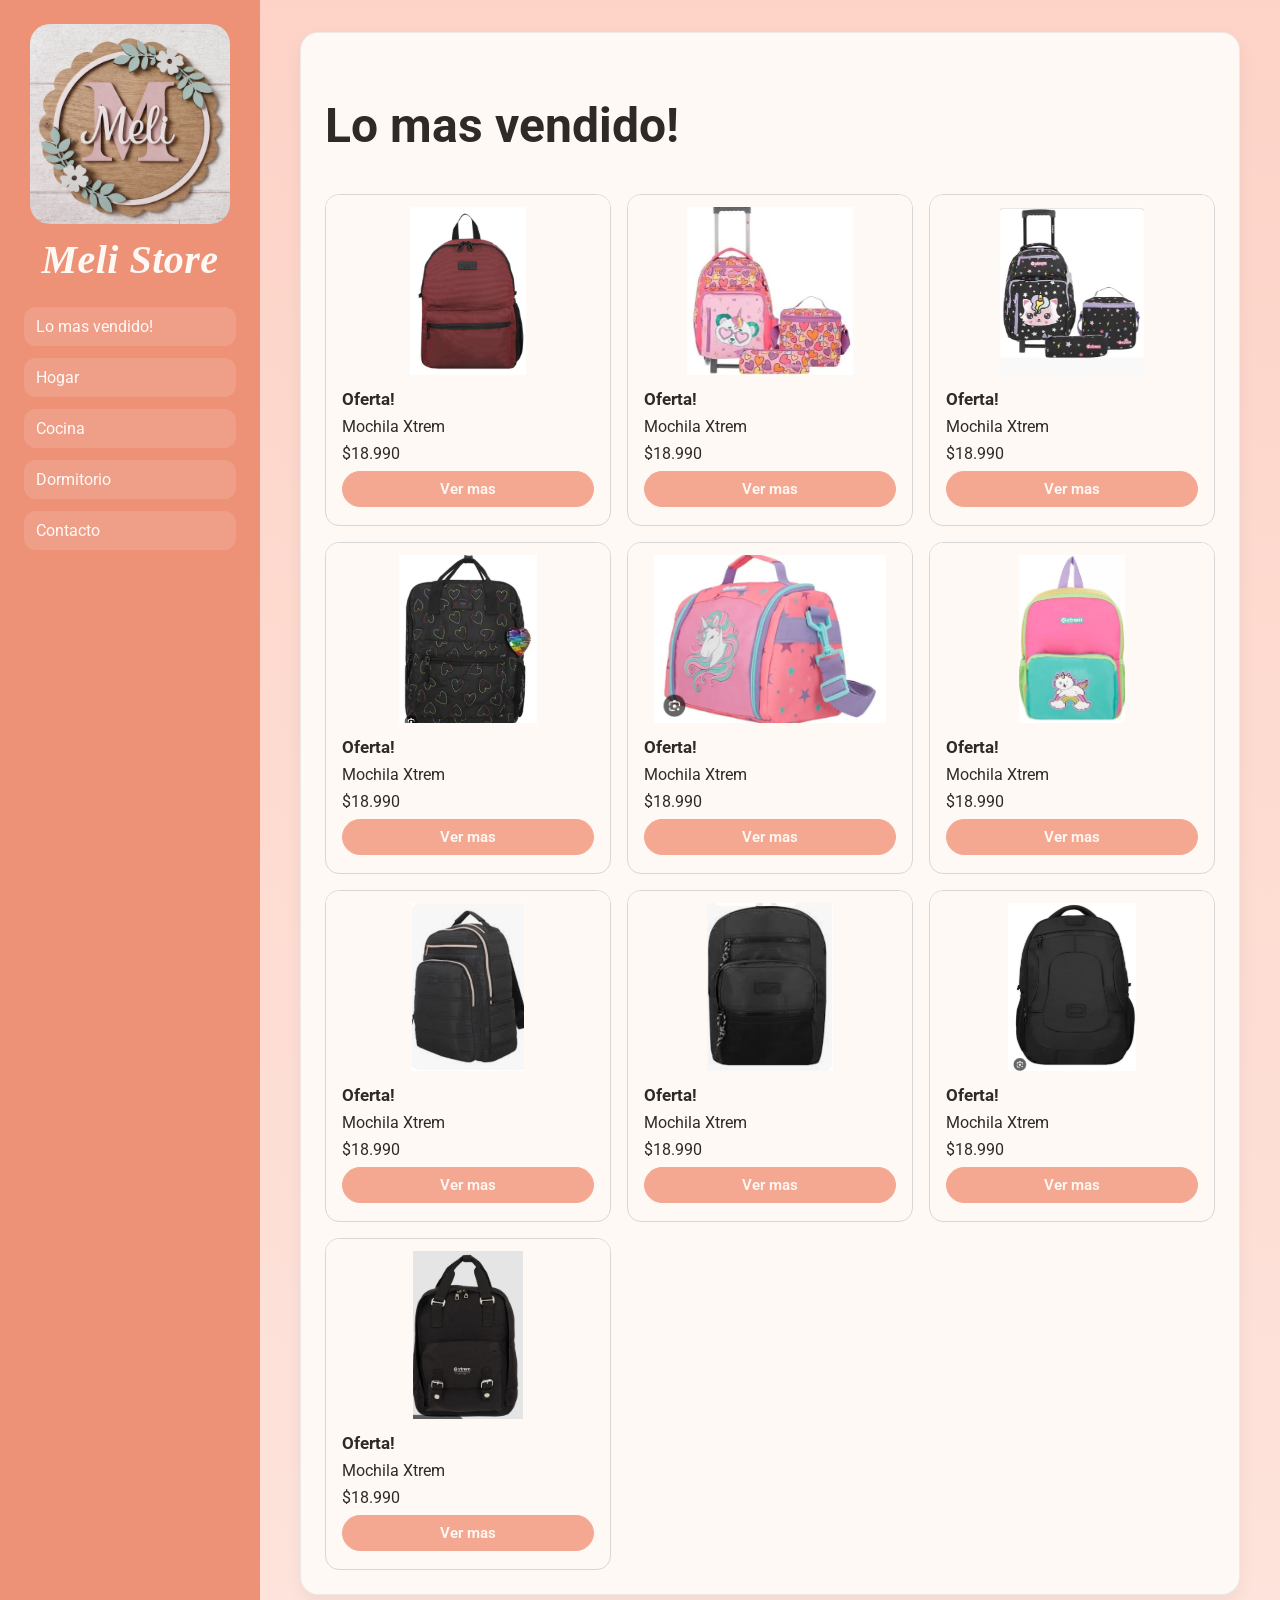
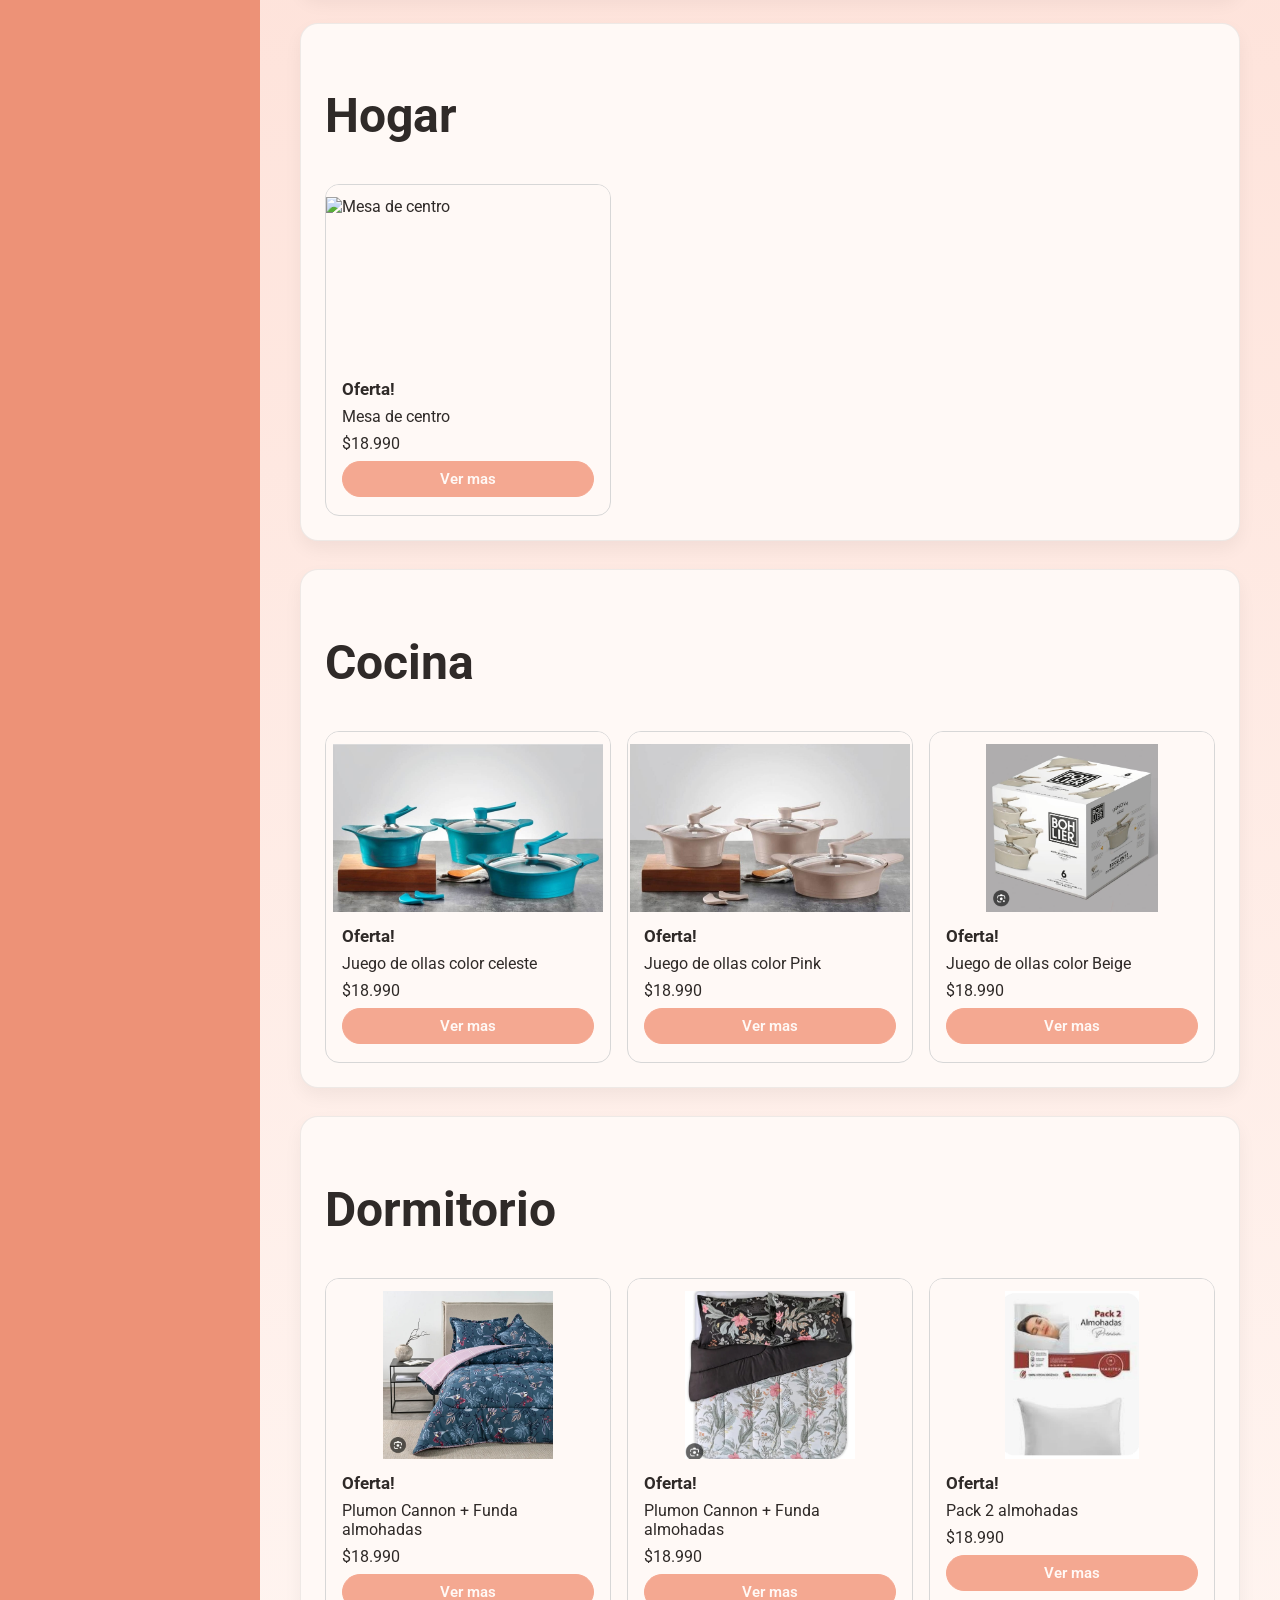
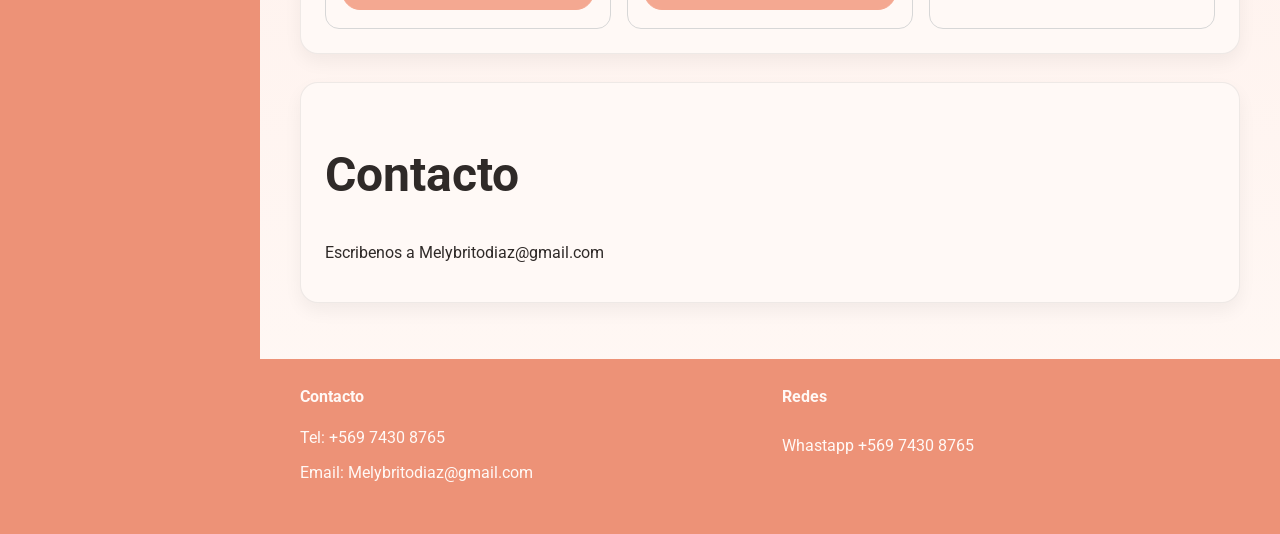
==== Meli-Store-main/index.html @ dbd15064 "integracion de JS" ====
<!doctype html>
<html lang="es">
  <head>
        <meta charset="utf-8" />
        <meta name="viewport" content="width=device-width, initial-scale=1" />
        <title>Meli Store</title>
        <link rel="stylesheet" href="assets/css/styles.css" />
  </head>
  <body>
        <input class="interruptor-menu" type="checkbox" id="interruptor-menu" />
        <div class="diseno">
            <aside class="menu-lateral">
                <div class="marca">
                    <img class="marca-logo" src="assets/img/Logo2.png" alt="Logo Meli" />
                    <span style="font-family:italic;"><em>Meli Store</em></span>
                </div>
                <label class="boton-cerrar" for="interruptor-menu" aria-label="Cerrar menu">✕</label>
                <nav class="menu-lateral-nav">
                    <a href="#lo.mas.vendido">Lo mas vendido!</a>
                    <a href="#hogar">Hogar</a>
                    <a href="#cocina">Cocina</a>
                    <a href="#dormitorio">Dormitorio</a>
                    <a href="#contacto">Contacto</a>
                </nav>
            </aside>

            <div class="pagina">
                <header class="barra-superior">
                    <label class="boton-menu" for="interruptor-menu" aria-label="Abrir menu">
                        <span></span>
                        <span></span>
                        <span></span>
                    </label>
                    <div class="barra-superior-title">Mi Sitio</div>
                </header>

                <main class="contenido">
                    <section id= "lo.mas.vendido" class="seccion">
                            <h1 style="font-size: 300%;">Lo mas vendido!</h1>
                            <div id="itemLoMasVendido" class="tarjetas"></div>
                    </section>

                    <section id="hogar" class="seccion">
                            <h1 style="font-size: 300%";> Hogar </h1>
                            <div id="itemHogar" class="tarjetas"></div>
                    </section>

                    <section id="cocina" class="seccion">
                            <h1 style="font-size: 300%";>Cocina</h1>
                            <div id="itemCocina" class="tarjetas"></div>
                    </section>

                    <section id="dormitorio" class="seccion">
                            <h1 style="font-size: 300%";>Dormitorio</h1>
                            <div id="itemDormitorio" class="tarjetas"></div>
                    </section>

                    <section id="contacto" class="seccion">
                            <h1 style="font-size: 300%";>Contacto</h1>
                            <p>Escribenos a Melybritodiaz@gmail.com</p>
                    </section>
                </main>

                <footer class="pie">
                    <div class="pie-contact">
                        <h4>Contacto</h4>
                        <p>Tel: +569 7430 8765</p>
                        <p>Email: Melybritodiaz@gmail.com</p>
                    </div>
                    <div class="pie-social">
                        <h4>Redes</h4>
                        <a href="#">Whastapp +569 7430 8765</a>
                        
                    </div>
                </footer>
            </div>
        </div>
        <script src="./assets/js/script.js"></script>
    </body>
  </html>
---- Meli-Store-main/assets/css/styles.css ----
@import url("https://fonts.googleapis.com/css2?family=Roboto:wght@300;400;500;700&display=swap");

:root {
  --color-1: #ed9277;
  --color-2: #f4a891;
  --color-3: #f9bdac;
  --color-4: #fdd3c7;
  --text: #2f2a28;
  --white: #fff9f6;
}

* {
  box-sizing: border-box;
}

section,
seccion,
card {
  display: block;
}

body {
  margin: 0;
  font-family: "Roboto", "Segoe UI", Tahoma, sans-serif;
  color: var(--text);
  background: linear-gradient(180deg, var(--color-4), var(--white));
}

a {
  color: inherit;
  text-decoration: none;
}

.diseno {
  display: grid;
  grid-template-columns: 260px 1fr;
  min-height: 100vh;
}

.menu-lateral {
  background: var(--color-1);
  color: var(--white);
  padding: 24px;
  display: flex;
  flex-direction: column;
  gap: 24px;
  position: relative;
}

.marca {
  display: flex;
  flex-direction: column;
  align-items: center;
  justify-content: center;
  gap: 12px;
  font-weight: 700;
  letter-spacing: 0.5px;
  font-size: 40px;
  text-align: center;
}

.marca-logo {
  width: 200px;
  height: 200px;
  object-fit: contain;
  display: block;
  border-radius: 20px;
}


.menu-lateral-nav {
  display: flex;
  flex-direction: column;
  gap: 12px;
}

.menu-lateral-nav a {
  padding: 10px 12px;
  border-radius: 12px;
  background: rgba(255, 255, 255, 0.12);
  transition: background 0.2s ease;
}

.menu-lateral-nav a:hover {
  background: rgba(255, 255, 255, 0.22);
}

.pagina {
  display: flex;
  flex-direction: column;
  min-height: 100vh;
}

.barra-superior {
  display: none;
  align-items: center;
  gap: 16px;
  padding: 16px 20px;
  background: var(--color-2);
  color: var(--white);
  position: sticky;
  top: 0;
  z-index: 10;
}

.barra-superior-title {
  font-weight: 700;
  letter-spacing: 0.4px;
}

.boton-menu {
  width: 36px;
  height: 30px;
  display: flex;
  flex-direction: column;
  justify-content: space-between;
  cursor: pointer;
}

.boton-cerrar {
  display: none;
  position: absolute;
  top: 16px;
  right: 16px;
  width: 32px;
  height: 32px;
  border-radius: 50%;
  border: 1px solid rgba(255, 255, 255, 0.6);
  color: var(--white);
  align-items: center;
  justify-content: center;
  font-size: 18px;
  cursor: pointer;
}

.boton-menu span {
  height: 3px;
  background: var(--white);
  border-radius: 999px;
}

.contenido {
  padding: 32px 40px 56px;
  display: grid;
  gap: 28px;
}
.img-card {
  height: 40px;
  width: 40px;
}

.seccion {
  background: var(--white);
  padding: 24px;
  border-radius: 18px;
  border: 1px solid rgba(47, 42, 40, 0.08);
  box-shadow: 0 8px 18px rgba(0, 0, 0, 0.05);
}

.tarjetas {
  display: grid;
  grid-template-columns: repeat(3, minmax(0, 1fr));
  gap: 16px;
}

.tarjeta {
  background: var(--white);
  padding: 0;
  border-radius: 14px;
  border: 1px solid #d7d7d7;
  display: flex;
  flex-direction: column;
  align-items: stretch;
  text-align: left;
  gap: 0;
  overflow: hidden;
}

.tarjeta-img-top {
  width: 100%;
  height: 180px;
  object-fit: contain;
  display: block;
  background: var(--white);
  padding-top: 12px;
  transition: transform 0.25s ease, filter 0.25s ease;
}

.tarjeta:hover .tarjeta-img-top {
  transform: scale(1.04);
  filter: saturate(1.08);
}

.tarjeta-cuerpo {
  padding: 14px 16px 18px;
  display: flex;
  flex-direction: column;
  gap: 8px;
}

.tarjeta-titulo {
  margin: 0;
  font-size: 1.05rem;
}

.tarjeta-texto {
  margin: 0;
}

.boton {
  display: inline-flex;
  align-items: center;
  justify-content: center;
  padding: 8px 14px;
  border-radius: 999px;
  font-weight: 600;
  font-size: 0.95rem;
  border: 1px solid transparent;
}

.boton-primario {
  background: var(--color-2);
  color: var(--white);
  border-color: var(--color-2);
}

.pie {
  margin-top: auto;
  background: var(--color-1);
  color: var(--white);
  display: grid;
  grid-template-columns: repeat(2, minmax(0, 1fr));
  gap: 24px;
  padding: 28px 40px 36px;
}

.pie h4 {
  margin-top: 0;
}

.pie-social {
  display: flex;
  flex-direction: column;
  gap: 8px;
}

.interruptor-menu {
  display: none;
}

@media (max-width: 900px) {
  .diseno {
    grid-template-columns: 220px 1fr;
  }

  .contenido {
    padding: 24px;
  }

  .tarjetas {
    grid-template-columns: repeat(2, minmax(0, 1fr));
  }
}

@media (max-width: 720px) {
  .diseno {
    grid-template-columns: 1fr;
  }

  .menu-lateral {
    position: fixed;
    inset: 0;
    transform: translateX(-100%);
    transition: transform 0.2s ease;
    z-index: 20;
    padding-top: 64px;
  }

  .barra-superior {
    display: flex;
  }

  .boton-cerrar {
    display: inline-flex;
  }

  .interruptor-menu:checked ~ .diseno .menu-lateral {
    transform: translateX(0);
  }

  .contenido {
    padding: 20px;
  }

  .pie {
    grid-template-columns: 1fr;
  }

  .tarjetas {
    grid-template-columns: 1fr;
  }
}
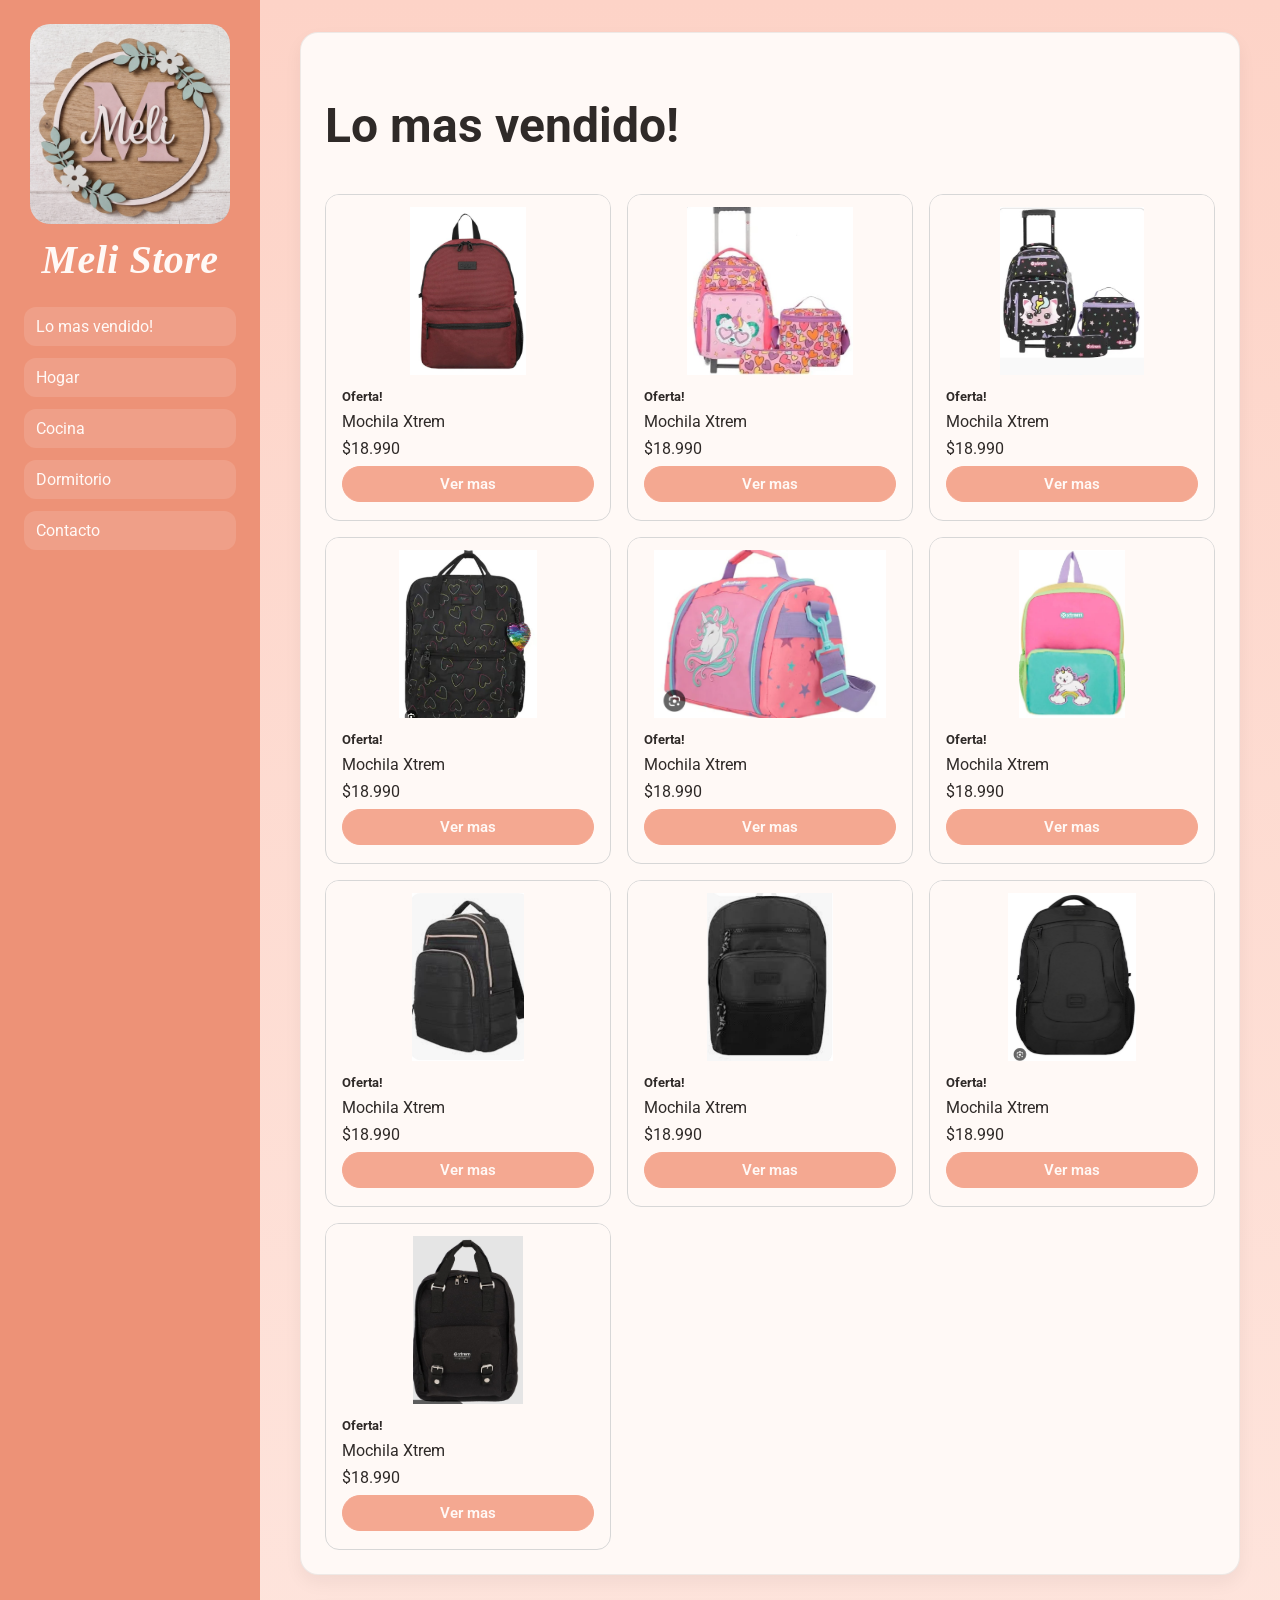
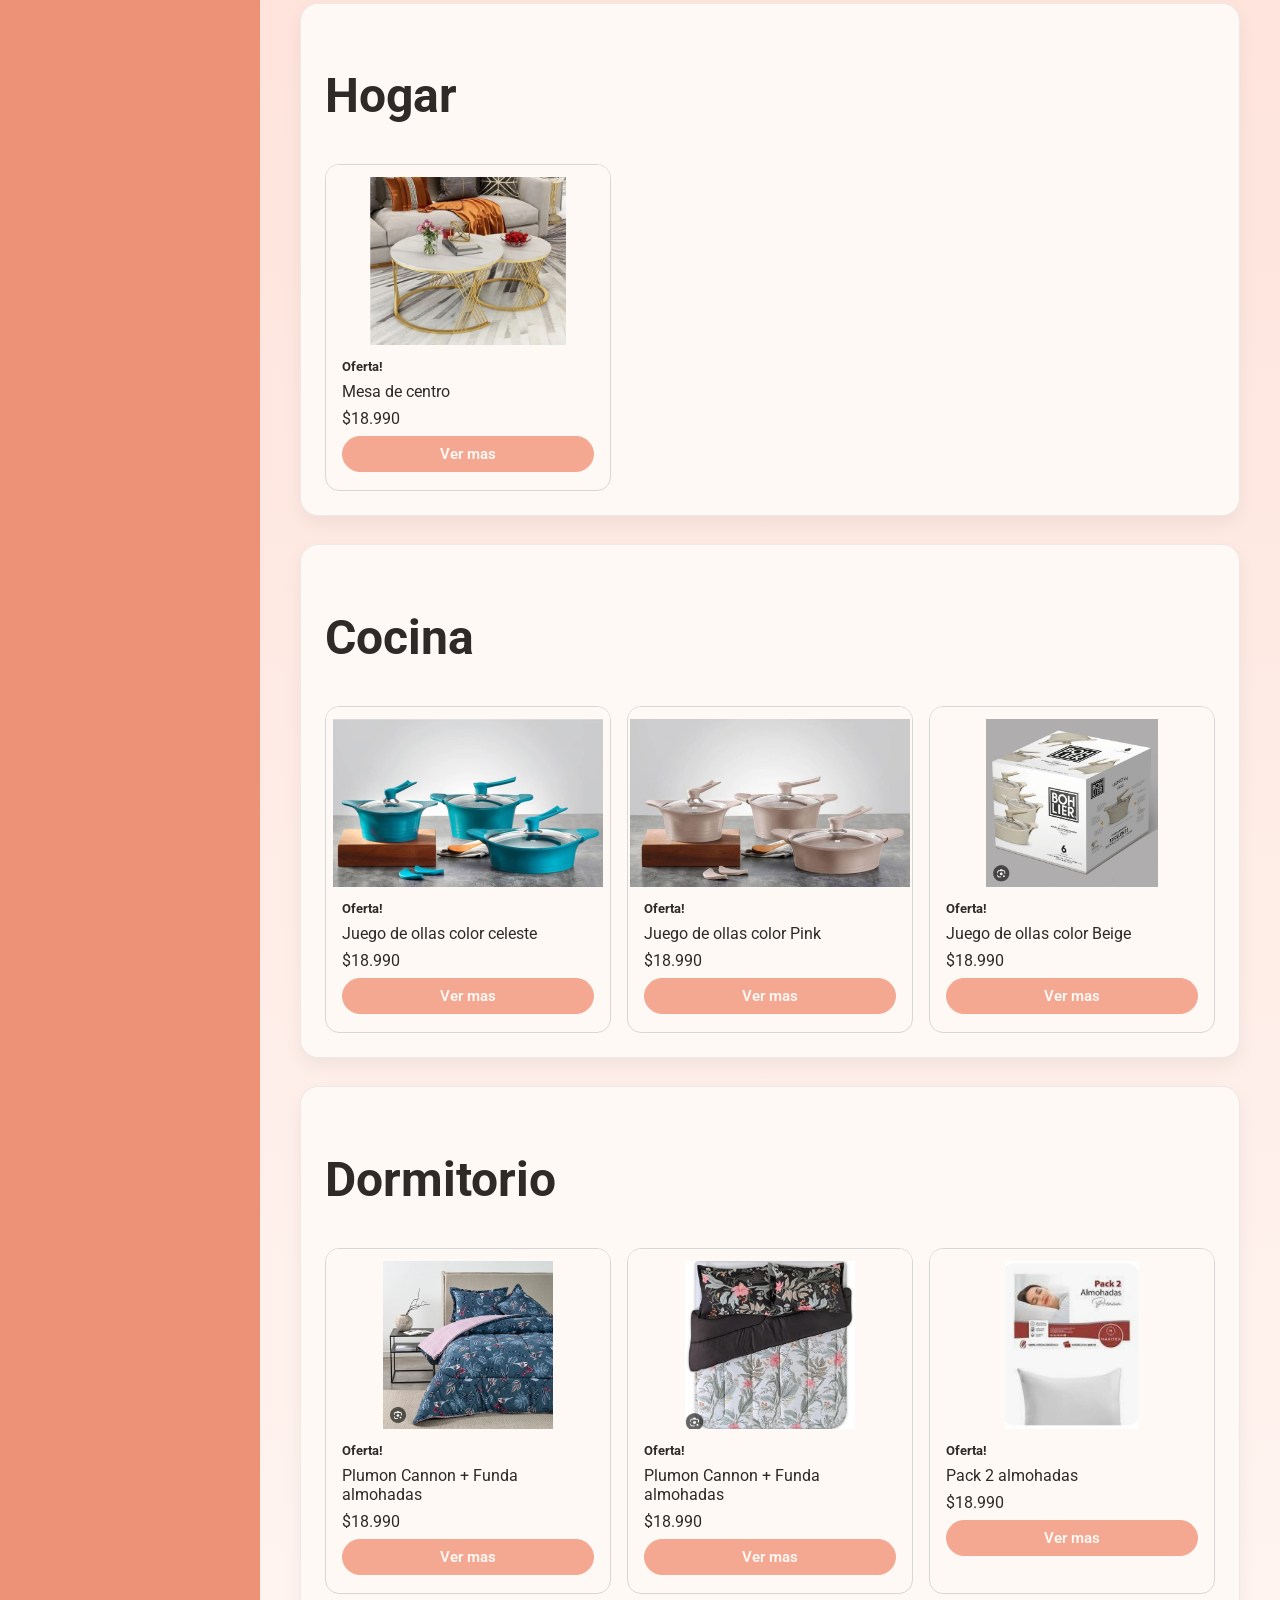
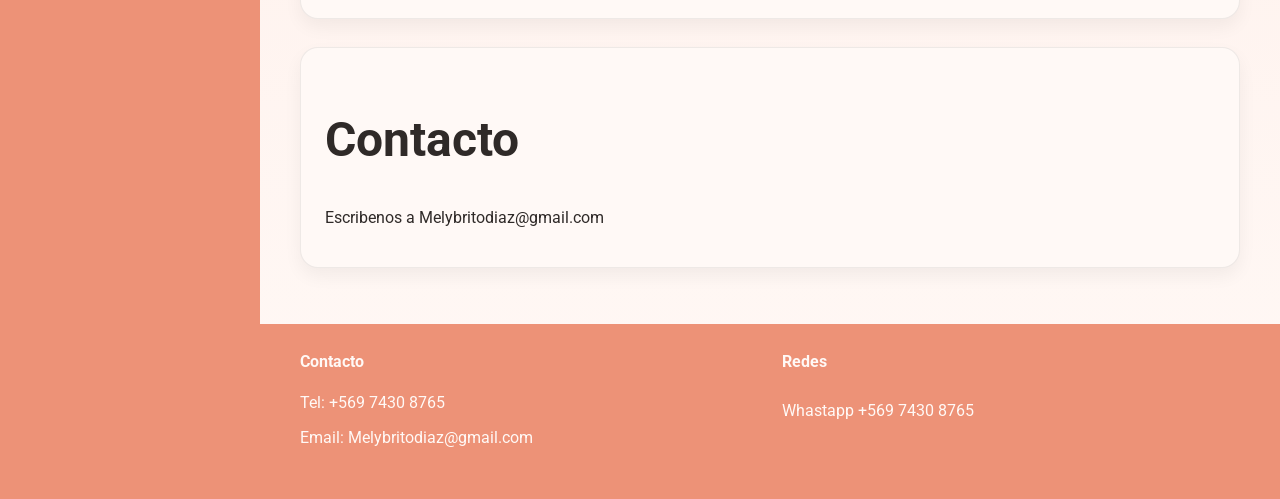
==== commit ffbca800: "Agrego admin.hmlt" ====
--- a/Meli-Store-main/index.html
+++ b/Meli-Store-main/index.html
@@ -5,6 +5,9 @@
         <meta name="viewport" content="width=device-width, initial-scale=1" />
         <title>Meli Store</title>
         <link rel="stylesheet" href="assets/css/styles.css" />
+        <link rel="preconnect" href="https://fonts.googleapis.com">
+        <link rel="preconnect" href="https://fonts.gstatic.com" crossorigin>
+        <link href="https://fonts.googleapis.com/css2?family=Roboto:ital,wght@0,100..900;1,100..900&display=swap" rel="stylesheet">
   </head>
   <body>
         <input class="interruptor-menu" type="checkbox" id="interruptor-menu" />
--- a/Meli-Store-main/assets/css/styles.css
+++ b/Meli-Store-main/assets/css/styles.css
@@ -25,7 +25,11 @@
   color: var(--text);
   background: linear-gradient(180deg, var(--color-4), var(--white));
 }
-
+.admin-body {
+  background: linear-gradient(180deg, var(--color-4), var(--white));
+  width: 100%;
+  height: 100vh;
+}
 a {
   color: inherit;
   text-decoration: none;
@@ -163,6 +167,22 @@
   gap: 16px;
 }
 
+.tarjetas-admin {
+  display: grid;
+  justify-content: end;
+  grid-template-columns: 1fr;
+  gap: 16px;
+  max-width: 400px;
+  margin: 0 auto;
+}
+.marca-admin {
+  display: flex;
+  justify-content: center;
+  text-align: center;
+  flex-direction: column;
+  gap: 8px;
+}
+
 .tarjeta {
   background: var(--white);
   padding: 0;
@@ -176,6 +196,24 @@
   overflow: hidden;
 }
 
+.tarjeta-admin {
+  display: flex;
+  justify-content: center;
+  text-align: center;
+  flex-direction: column;
+  gap: 8px;
+}
+.tarjeta-img-admin {
+  background: linear-gradient(180deg, var(--color-4), var(--white));
+
+  width: 168px;
+  height: 180px;
+  object-fit: cover;
+  display: block;
+  margin: 0 auto;
+  padding-top: 12px;
+  border-radius: 18px;
+}
 .tarjeta-img-top {
   width: 100%;
   height: 180px;
@@ -200,7 +238,7 @@
 
 .tarjeta-titulo {
   margin: 0;
-  font-size: 1.05rem;
+ 
 }
 
 .tarjeta-texto {
@@ -247,7 +285,12 @@
 .interruptor-menu {
   display: none;
 }
-
+#inputName, #inputPassword {
+  width: 100%;
+  padding: 8px 12px;
+  border-radius: 8px;
+  border: 1px solid #d7d7d7;
+}
 @media (max-width: 900px) {
   .diseno {
     grid-template-columns: 220px 1fr;
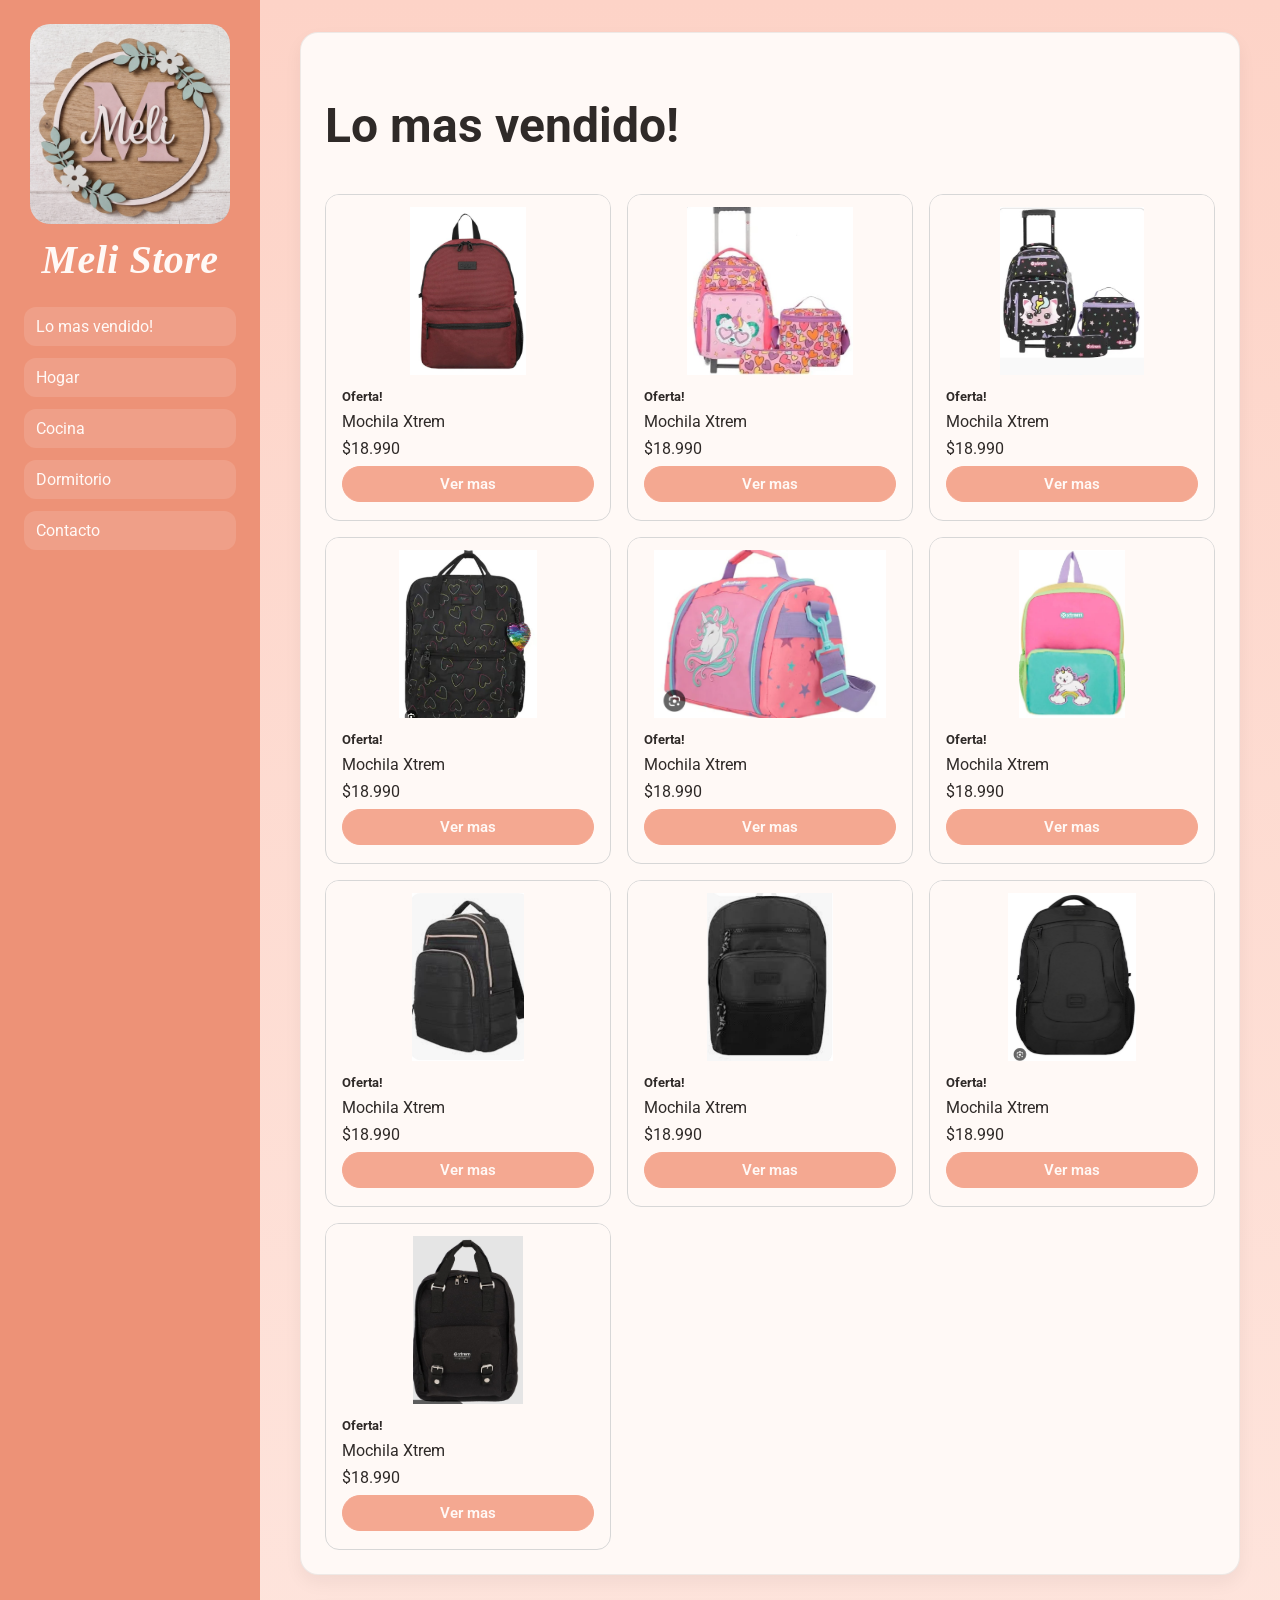
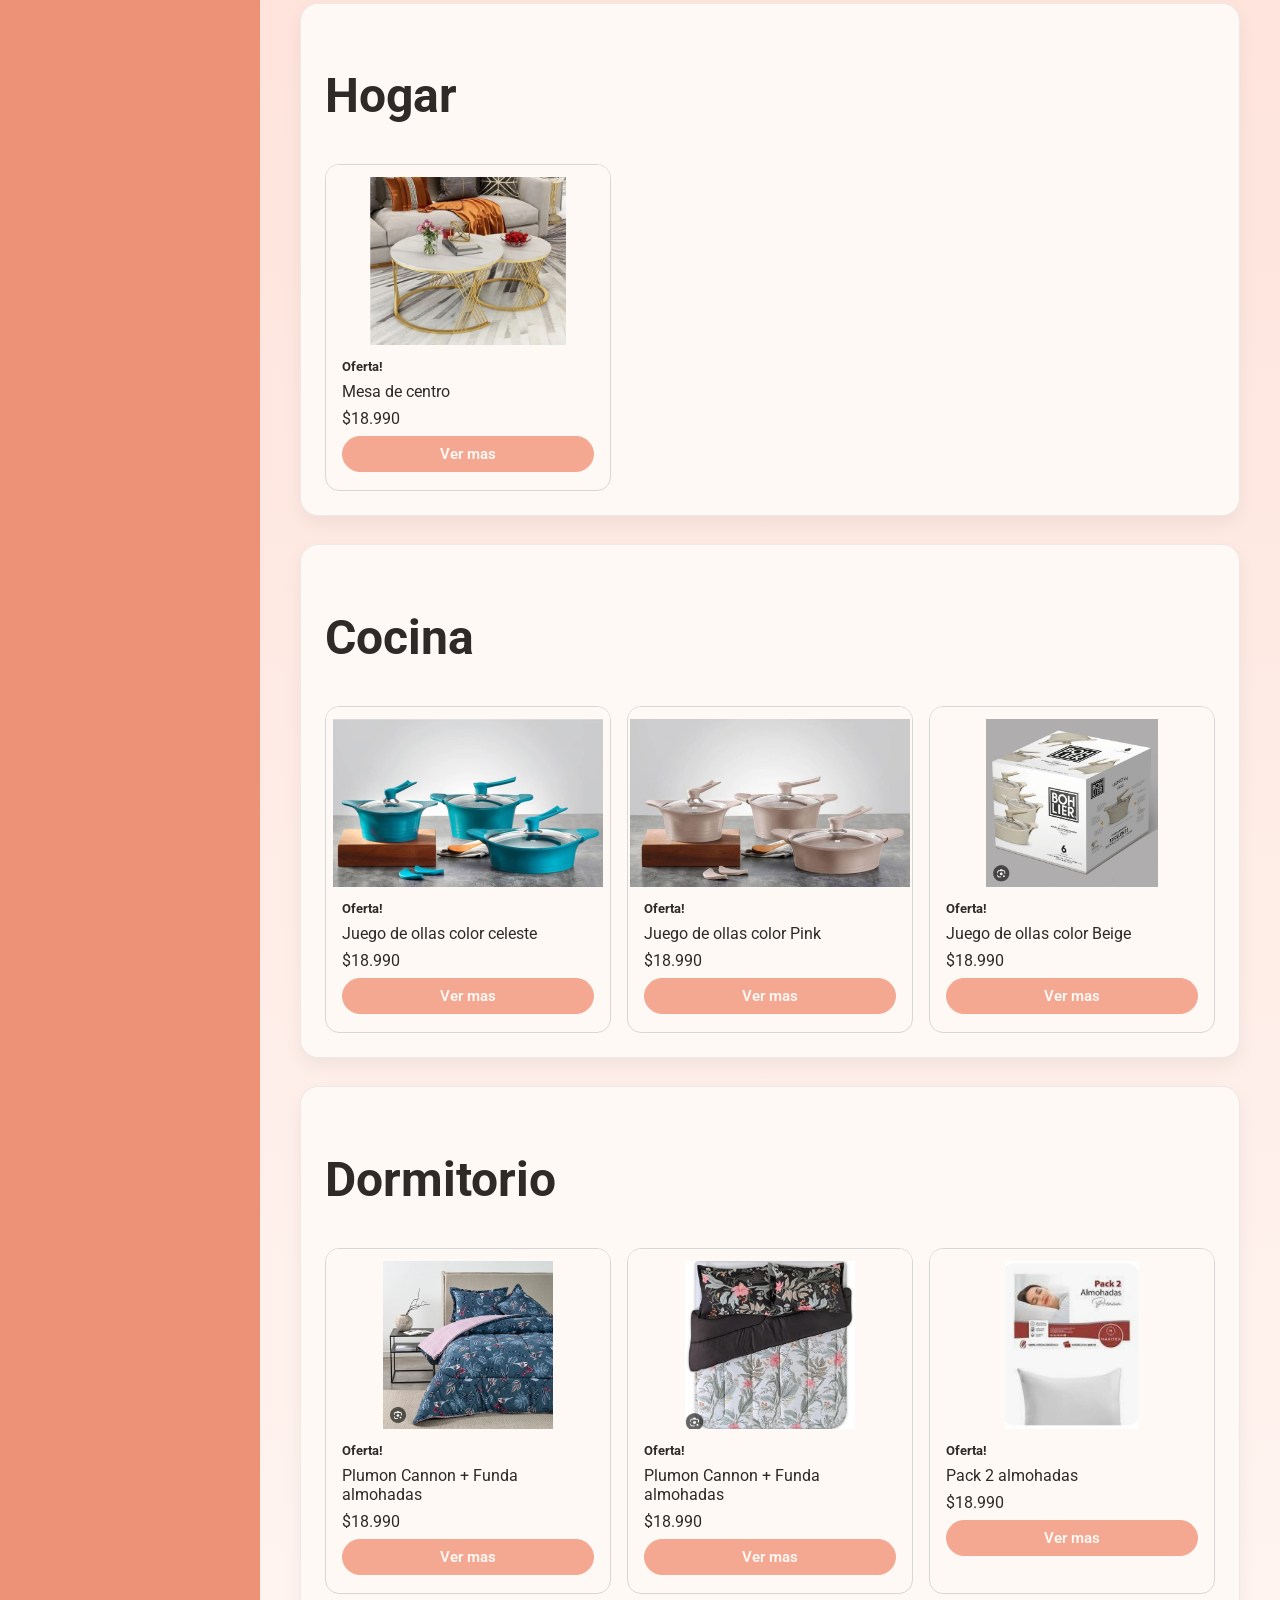
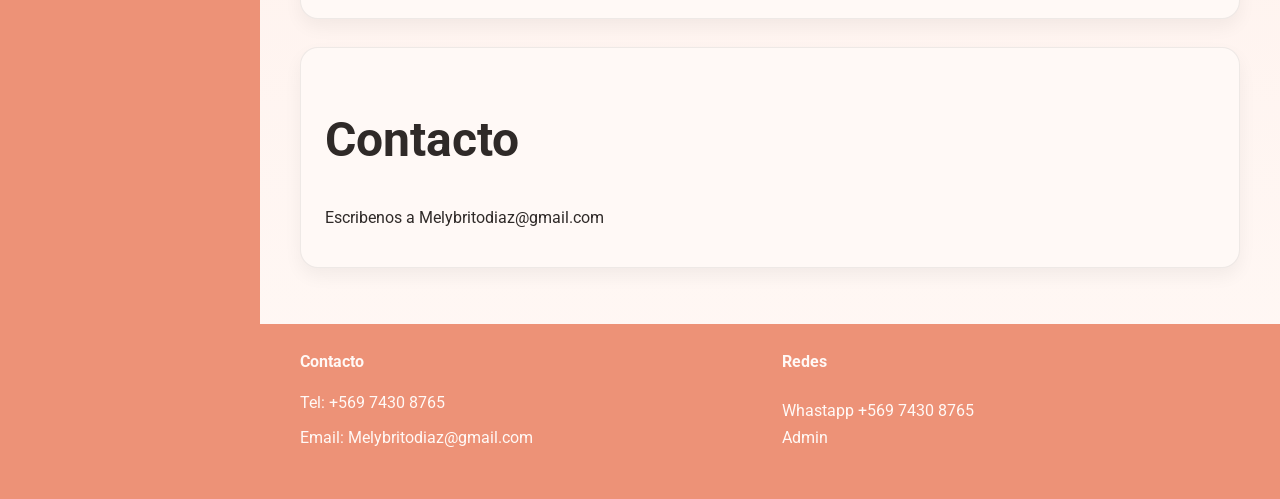
==== commit c72f5c34: "Agrego PanelAdmin.html" ====
--- a/Meli-Store-main/index.html
+++ b/Meli-Store-main/index.html
@@ -73,7 +73,7 @@
                     <div class="pie-social">
                         <h4>Redes</h4>
                         <a href="#">Whastapp +569 7430 8765</a>
-                        
+                        <a onclick="window.location.href='Admin.html'">Admin</a>
                     </div>
                 </footer>
             </div>
